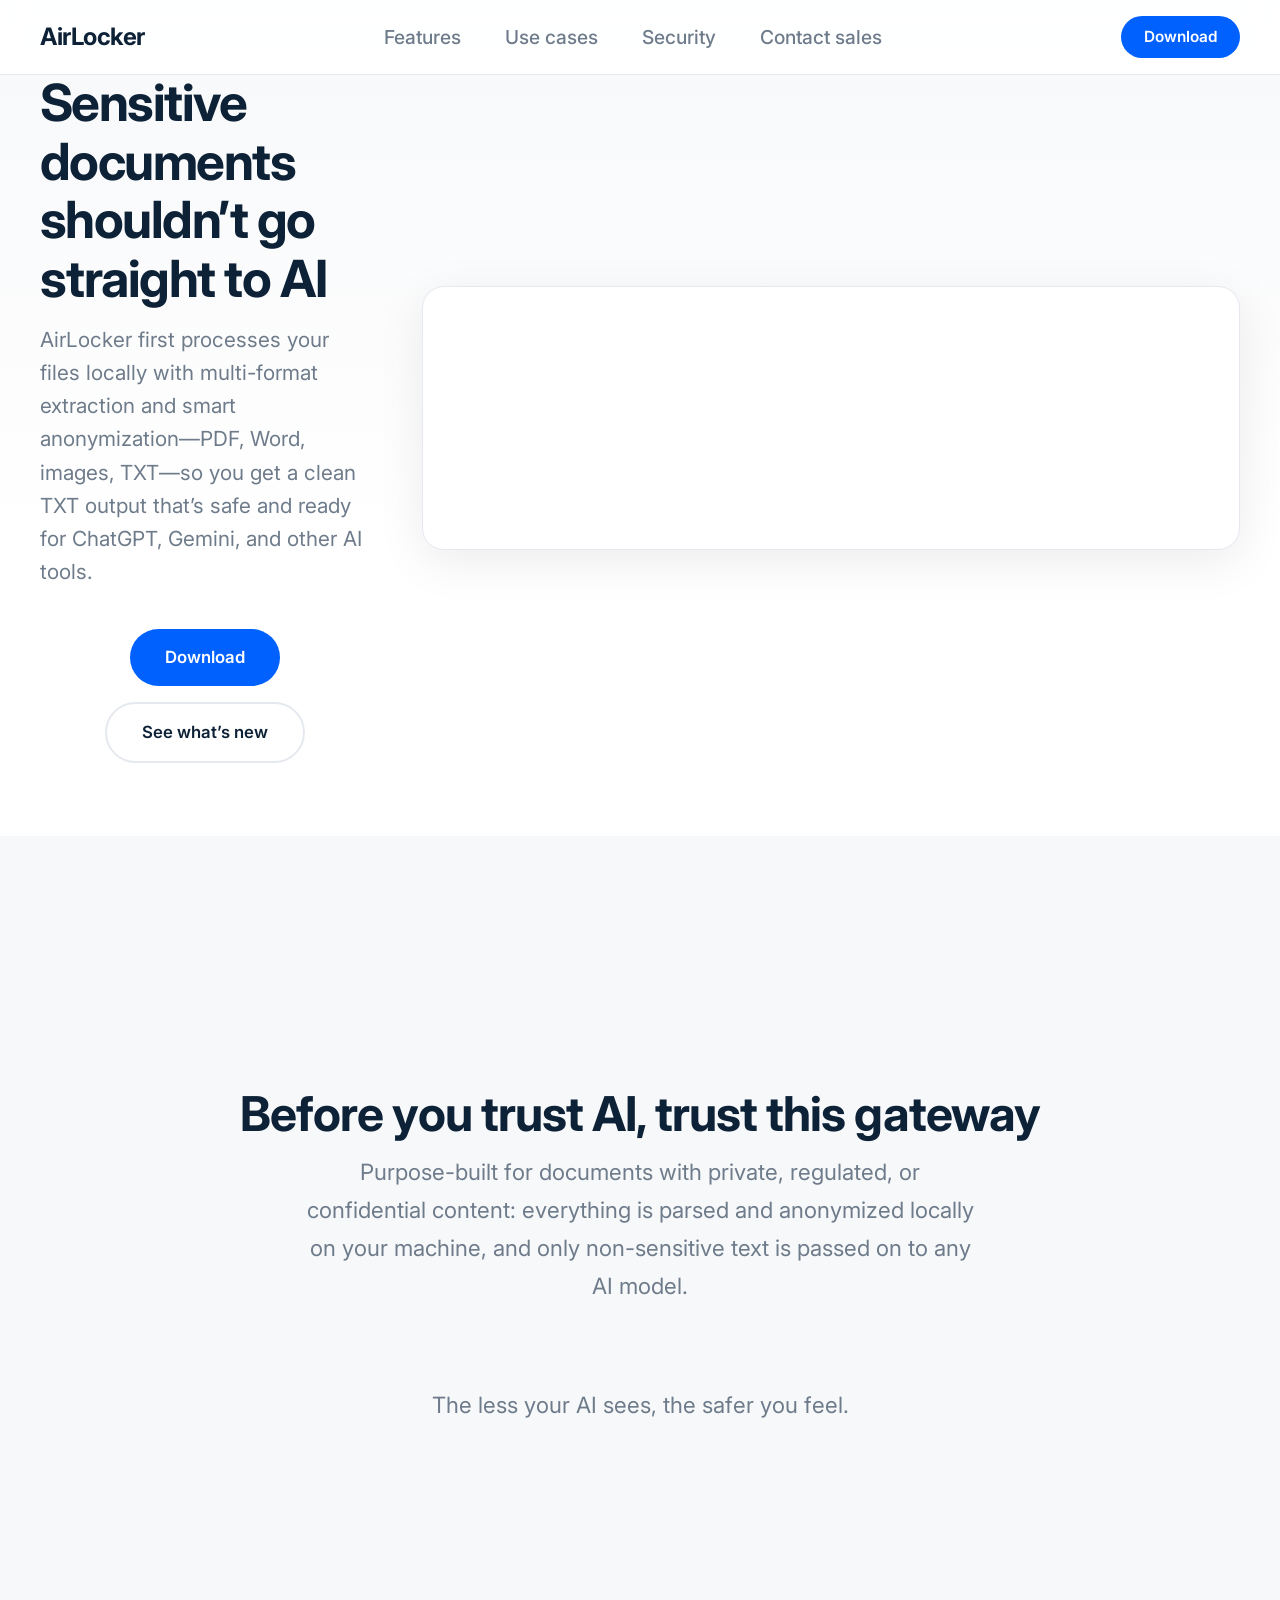
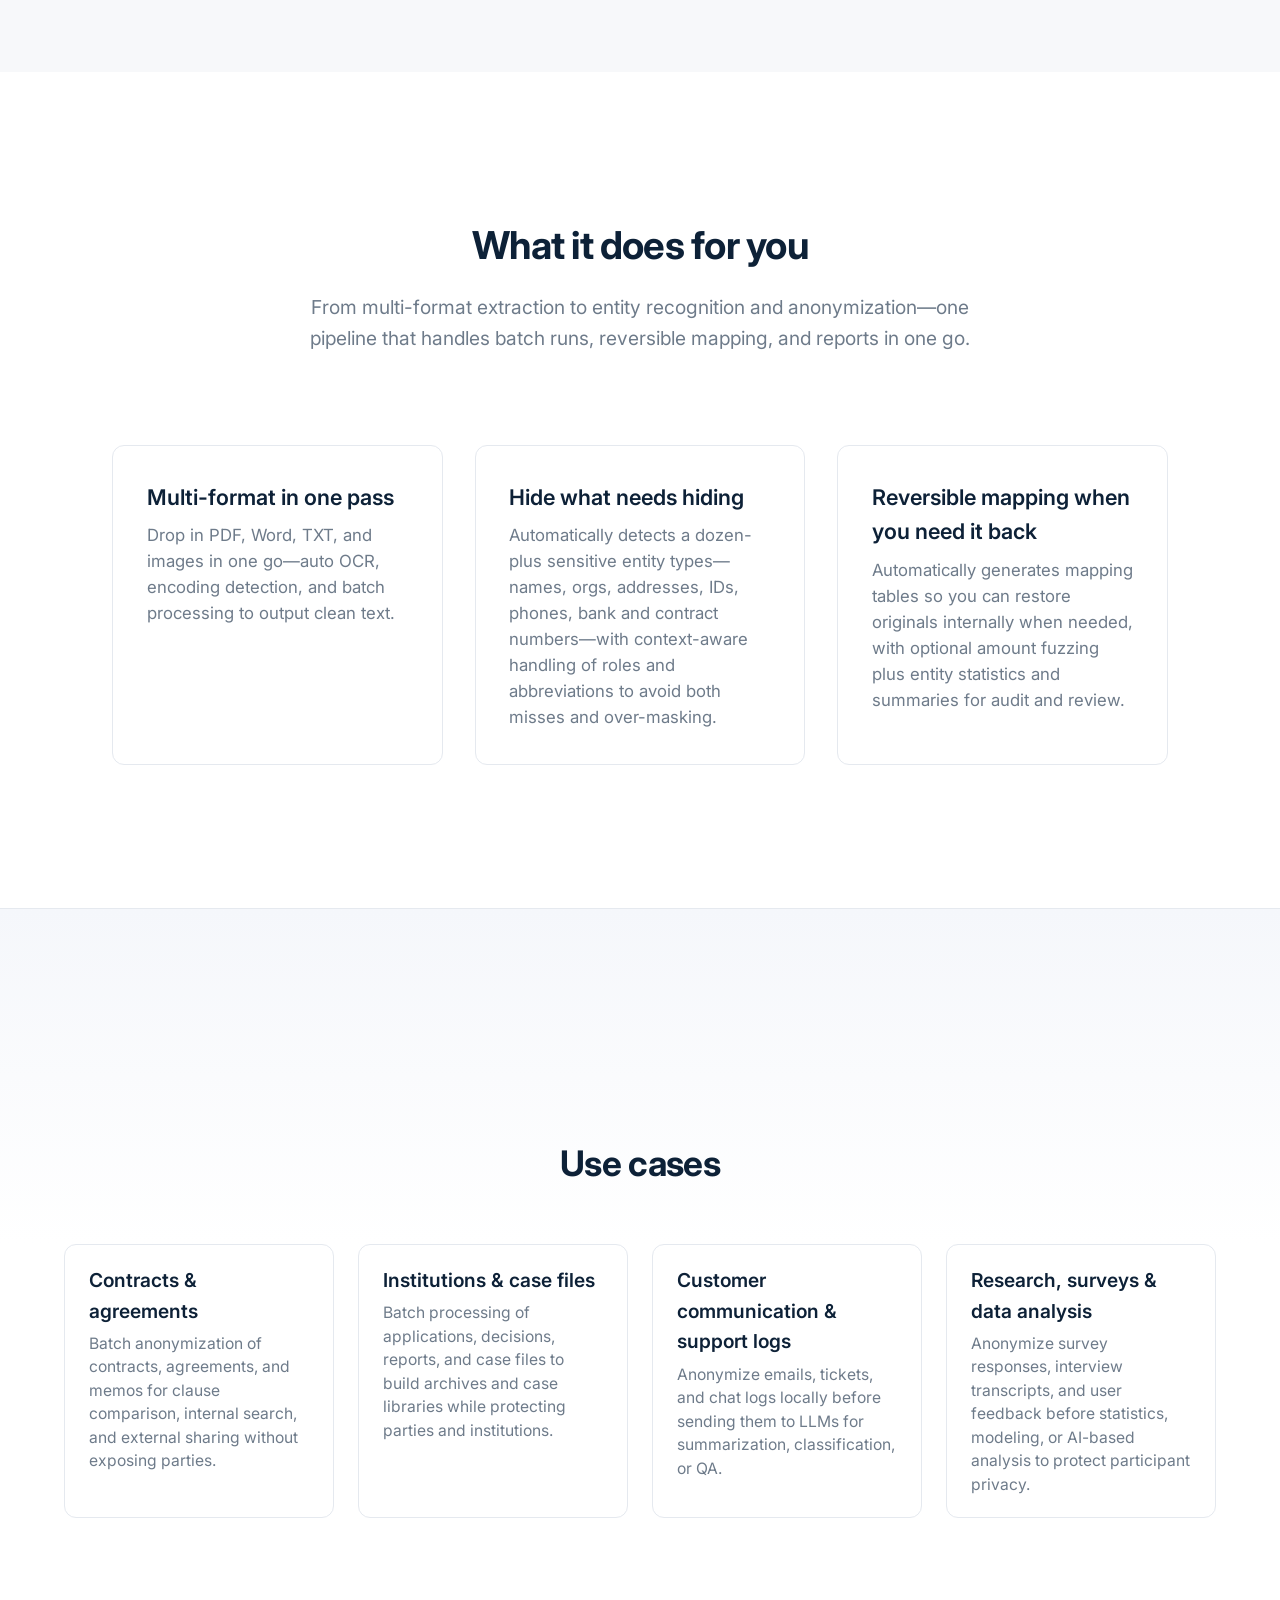
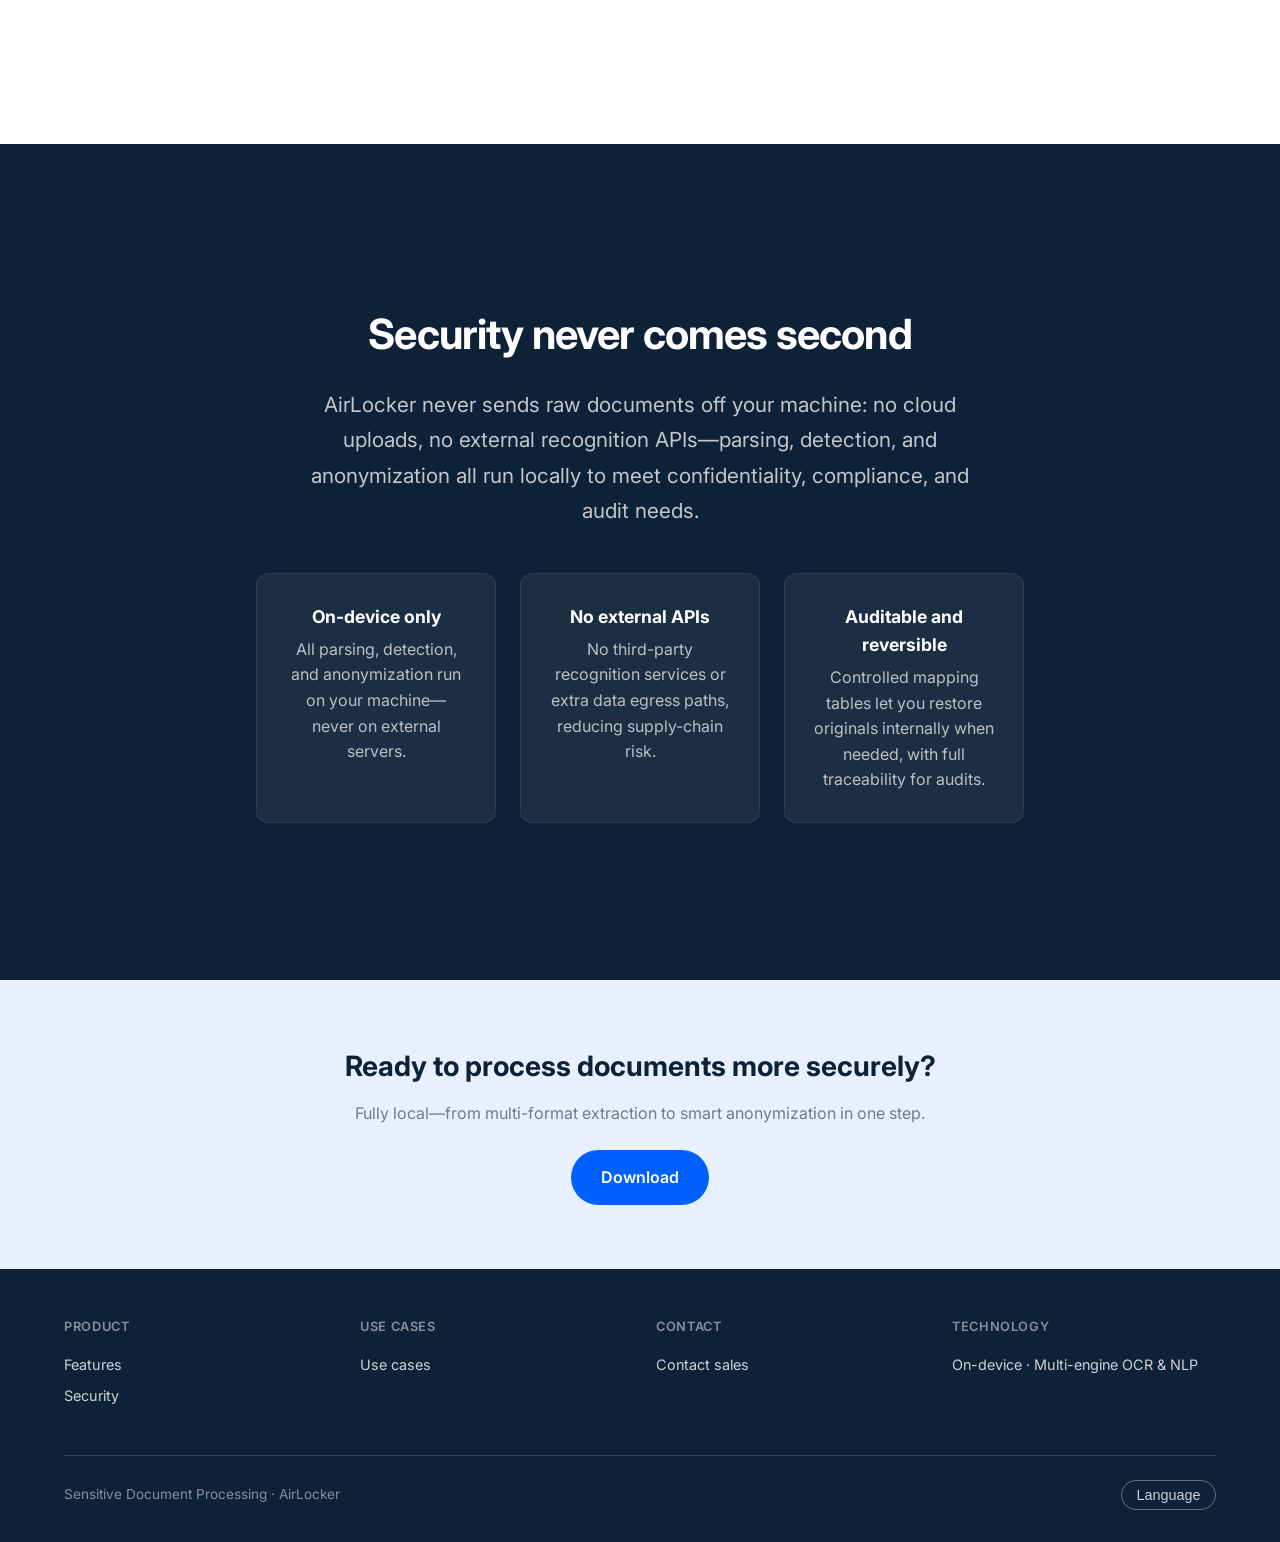
==== index.html @ 5aeaf24e "Initial AirLocker landing site. Made-with: Cursor" ====
<!DOCTYPE html>
<html lang="zh-CN">
<head>
  <meta charset="UTF-8" />
  <meta name="viewport" content="width=device-width, initial-scale=1.0" />
  <title>AirLocker | 在交给 AI 之前，先准备好你的文件</title>
  <meta name="description" content="含敏感信息的文档：多格式提取、智能匿名化、纯本地运行。Prepare your files before you trust them to AI." />
  <link rel="preconnect" href="https://fonts.googleapis.com" />
  <link rel="preconnect" href="https://fonts.gstatic.com" crossorigin />
  <link href="https://fonts.googleapis.com/css2?family=Inter:wght@400;500;600;700&family=Noto+Sans+SC:wght@400;500;600;700&display=swap" rel="stylesheet" />
  <link rel="stylesheet" href="css/style.css" />
  <!-- 部署时可将下方 DOWNLOAD_URL 改为实际下载地址（安装包或下载页） -->
  <script>window.DOWNLOAD_URL = window.DOWNLOAD_URL || '#';</script>
</head>
<body>
  <nav class="nav">
    <a href="#" class="nav-logo">AirLocker</a>
    <div class="nav-links">
      <a href="#features" data-zh>产品功能</a>
      <a href="#features" data-en class="hidden">Features</a>
      <a href="#industries" data-zh>适用场景</a>
      <a href="#industries" data-en class="hidden">Use cases</a>
      <a href="#security" data-zh>安全</a>
      <a href="#security" data-en class="hidden">Security</a>
      <a href="contact.html" data-zh>联系销售</a>
      <a href="contact.html" data-en class="hidden">Contact sales</a>
    </div>
    <div class="nav-cta">
      <a href="#" class="btn-primary download-link" data-zh>下载</a>
      <a href="#" class="btn-primary download-link hidden" data-en>Download</a>
    </div>
  </nav>

  <header class="hero hero-split">
    <div class="hero-inner">
      <div class="hero-left">
        <h1 data-zh>文件里有保密信息，<br />不能直接给 AI。</h1>
        <h1 data-en class="hidden">Sensitive documents shouldn’t go straight to AI</h1>
        <p class="hero-sub" data-zh>AirLocker 在本地解析并智能脱敏多种文档，只把无敏感信息的文本交给大模型，安全边界牢牢锁在你自己的电脑里。</p>
        <p class="hero-sub hidden" data-en>AirLocker first processes your files locally with multi-format extraction and smart anonymization—PDF, Word, images, TXT—so you get a clean TXT output that’s safe and ready for ChatGPT, Gemini, and other AI tools.</p>
        <div class="hero-cta">
          <a href="#" class="btn-hero btn-hero-primary download-link" data-zh>下载</a>
          <a href="#" class="btn-hero btn-hero-primary download-link hidden" data-en>Download</a>
          <a href="#features" class="btn-hero btn-hero-secondary" data-zh>了解功能</a>
          <a href="#features" class="btn-hero btn-hero-secondary hidden" data-en>See what’s new</a>
        </div>
      </div>
      <div class="hero-right" aria-hidden="true">
        <div class="hero-visual">
          <div class="hero-visual-step hero-visual-step-1">
            <span class="hero-visual-icon">📄</span>
            <span class="hero-visual-label" data-zh>文档</span>
            <span class="hero-visual-label hidden" data-en>Docs</span>
            <span class="hero-visual-sub" data-zh>PDF · Word · 图片 · TXT</span>
            <span class="hero-visual-sub hidden" data-en>PDF · Word · Images · TXT</span>
          </div>
          <span class="hero-visual-arrow">→</span>
          <div class="hero-visual-step hero-visual-step-2">
            <span class="hero-visual-icon">🔒</span>
            <span class="hero-visual-label" data-zh>脱敏</span>
            <span class="hero-visual-label hidden" data-en>Anonymize</span>
          </div>
          <span class="hero-visual-arrow">→</span>
          <div class="hero-visual-step hero-visual-step-3">
            <span class="hero-visual-icon">📝</span>
            <span class="hero-visual-label" data-zh>TXT</span>
            <span class="hero-visual-label hidden" data-en>TXT</span>
          </div>
          <span class="hero-visual-arrow">→</span>
          <div class="hero-visual-step hero-visual-step-4">
            <span class="hero-visual-icon">✨</span>
            <span class="hero-visual-label" data-zh>大模型</span>
            <span class="hero-visual-label hidden" data-en>LLMs</span>
          </div>
        </div>
      </div>
    </div>
  </header>

  <section class="trust-section">
    <h2 class="section-title" data-zh>在交给 AI 之前，先交给它</h2>
    <h2 class="section-title hidden" data-en>Before you trust AI, trust this gateway</h2>
    <p class="section-desc" data-zh>
      AirLocker 专门为含个人隐私、合规要求和机密条款的文档设计：在你的电脑本地完成解析与脱敏，只把不含敏感信息的文本交给任意大模型。
    </p>
    <p class="section-desc hidden" data-en>
      Purpose-built for documents with private, regulated, or confidential content: everything is parsed and anonymized locally on your machine, and only non-sensitive text is passed on to any AI model.
    </p>
    <div class="logos">
      <span data-zh>给 AI 能看到的越少，你越安心</span>
      <span data-en class="hidden">The less your AI sees, the safer you feel.</span>
    </div>
  </section>

  <section class="section features" id="features">
    <h2 class="section-title" data-zh>核心能力</h2>
    <h2 class="section-title hidden" data-en>What it does for you</h2>
    <p class="section-desc" data-zh>从多格式文档提取，到实体识别与匿名化，一条流水线跑完；批量、可逆还原和报告一次搞定。</p>
    <p class="section-desc hidden" data-en>From multi-format extraction to entity recognition and anonymization—one pipeline that handles batch runs, reversible mapping, and reports in one go.</p>
    <div class="features-grid">
      <div class="feature-card">
        <h3 data-zh>多格式，一次性处理完</h3>
        <h3 data-en class="hidden">Multi-format in one pass</h3>
        <p data-zh>PDF、Word、TXT、图片一次拖进去，自动 OCR、编码检测和批量处理，统一吐出干净文本。</p>
        <p data-en class="hidden">Drop in PDF, Word, TXT, and images in one go—auto OCR, encoding detection, and batch processing to output clean text.</p>
      </div>
      <div class="feature-card">
        <h3 data-zh>把该遮住的都遮住</h3>
        <h3 data-en class="hidden">Hide what needs hiding</h3>
        <p data-zh>人名、机构、地址、身份证、手机、银行账号、合同号等十多类敏感实体自动识别，支持角色称谓和简称等上下文判断，尽量少误杀、不漏掉。</p>
        <p data-en class="hidden">Automatically detects a dozen-plus sensitive entity types—names, orgs, addresses, IDs, phones, bank and contract numbers—with context-aware handling of roles and abbreviations to avoid both misses and over-masking.</p>
      </div>
      <div class="feature-card">
        <h3 data-zh>可逆映射，必要时能还原</h3>
        <h3 data-en class="hidden">Reversible mapping when you need it back</h3>
        <p data-zh>自动生成映射表，内部需要时可还原原文；可选金额模糊化，并输出实体统计和处理摘要，方便审计与复盘。</p>
        <p data-en class="hidden">Automatically generates mapping tables so you can restore originals internally when needed, with optional amount fuzzing plus entity statistics and summaries for audit and review.</p>
      </div>
    </div>
  </section>

  <section class="section industries-section" id="industries">
    <h2 class="section-title" data-zh>适用场景</h2>
    <h2 class="section-title hidden" data-en>Use cases</h2>
    <p class="section-desc" data-zh>凡是手里有含真实人名、机构、账号、联系方式等敏感信息的文档，又希望交给 AI 或外部系统处理但不暴露原文的场景，AirLocker 都能用得上。</p>
    <p class="section-desc hidden" data-en">Whenever you work with documents containing real people, organizations, account or contact data and want to use them with AI or external systems without exposing the originals, AirLocker is a fit.</p>
    <div class="industries-grid">
      <div class="industry-card">
        <h3 data-zh>合同与协议</h3>
        <h3 data-en class="hidden">Contracts & agreements</h3>
        <p data-zh>合同、协议、备忘录等文档的批量脱敏，支持条款比对、内部检索和对外共享，而不暴露当事人信息。</p>
        <p data-en class="hidden">Batch anonymization of contracts, agreements, and memos for clause comparison, internal search, and external sharing without exposing parties.</p>
      </div>
      <div class="industry-card">
        <h3 data-zh>机构与案卷</h3>
        <h3 data-en class="hidden">Institutions & case files</h3>
        <p data-zh>申请书、裁决书、报告、案卷等批量处理，在建设案例库和归档时保护当事人和机构身份。</p>
        <p data-en class="hidden">Batch processing of applications, decisions, reports, and case files to build archives and case libraries while protecting parties and institutions.</p>
      </div>
      <div class="industry-card">
        <h3 data-zh>客户沟通与客服记录</h3>
        <h3 data-en class="hidden">Customer communication & support logs</h3>
        <p data-zh>邮件往来、工单、聊天记录等沟通内容，在交给大模型总结、分类或质检前先完成本地脱敏。</p>
        <p data-en class="hidden">Anonymize emails, tickets, and chat logs locally before sending them to LLMs for summarization, classification, or QA.</p>
      </div>
      <div class="industry-card">
        <h3 data-zh>研究、调研与数据分析</h3>
        <h3 data-en class="hidden">Research, surveys & data analysis</h3>
        <p data-zh>问卷、访谈记录、用户反馈等文本数据，在统计、建模或交给 AI 分析前先去标识化，保护参与者隐私。</p>
        <p data-en class="hidden">Anonymize survey responses, interview transcripts, and user feedback before statistics, modeling, or AI-based analysis to protect participant privacy.</p>
      </div>
    </div>
  </section>

  <section class="security-section" id="security">
    <h2 class="section-title" data-zh>安全从不妥协</h2>
    <h2 class="section-title hidden" data-en>Security never comes second</h2>
    <p class="section-desc" data-zh>AirLocker 不把任何原始文档发出你的电脑：不上传云端、不调用外部识别 API，一切解析、识别、脱敏都在本地完成，满足保密、合规和审计的要求。</p>
    <p class="section-desc hidden" data-en>AirLocker never sends raw documents off your machine: no cloud uploads, no external recognition APIs—parsing, detection, and anonymization all run locally to meet confidentiality, compliance, and audit needs.</p>
    <div class="security-grid">
      <div class="security-item">
        <strong data-zh>纯本地处理</strong>
        <strong data-en class="hidden">On-device only</strong>
        <span data-zh>所有文档解析、识别和脱敏都在你的设备上完成，不经过任何外部服务器。</span>
        <span data-en class="hidden">All parsing, detection, and anonymization run on your machine—never on external servers.</span>
      </div>
      <div class="security-item">
        <strong data-zh>无外部依赖</strong>
        <strong data-en class="hidden">No external APIs</strong>
        <span data-zh>不依赖第三方识别服务，无额外数据流出路径，减少供应链风险。</span>
        <span data-en class="hidden">No third-party recognition services or extra data egress paths, reducing supply-chain risk.</span>
      </div>
      <div class="security-item">
        <strong data-zh>可审计可还原</strong>
        <strong data-en class="hidden">Auditable and reversible</strong>
        <span data-zh>生成受控的映射表，只在内部需要时还原原文，支持事后审计和责任追踪。</span>
        <span data-en class="hidden">Controlled mapping tables let you restore originals internally when needed, with full traceability for audits.</span>
      </div>
    </div>
  </section>

  <section class="cta-section">
    <h2 data-zh>准备好更安全地处理文档了吗？</h2>
    <h2 data-en class="hidden">Ready to process documents more securely?</h2>
    <p data-zh>纯本地运行，从多格式提取到智能匿名化，一步到位。</p>
    <p data-en class="hidden">Fully local—from multi-format extraction to smart anonymization in one step.</p>
    <a href="#" class="btn-primary download-link" data-zh>下载</a>
    <a href="#" class="btn-primary download-link hidden" data-en>Download</a>
  </section>

  <footer class="footer">
    <div class="footer-inner">
      <div class="footer-grid">
        <div class="footer-col">
          <h4 data-zh>产品</h4>
          <h4 data-en class="hidden">Product</h4>
          <a href="#features" data-zh>功能</a>
          <a href="#features" data-en class="hidden">Features</a>
          <a href="#security" data-zh>安全</a>
          <a href="#security" data-en class="hidden">Security</a>
        </div>
        <div class="footer-col">
          <h4 data-zh>场景</h4>
          <h4 data-en class="hidden">Use cases</h4>
          <a href="#industries" data-zh>适用场景</a>
          <a href="#industries" data-en class="hidden">Use cases</a>
        </div>
        <div class="footer-col">
          <h4 data-zh>联系</h4>
          <h4 data-en class="hidden">Contact</h4>
          <a href="contact.html" data-zh>联系销售</a>
          <a href="contact.html" data-en class="hidden">Contact sales</a>
        </div>
        <div class="footer-col">
          <h4 data-zh>技术</h4>
          <h4 data-en class="hidden">Technology</h4>
          <span data-zh>本地运行 · 多引擎识别</span>
          <span data-en class="hidden">On-device · Multi-engine OCR & NLP</span>
        </div>
      </div>
      <div class="footer-bottom">
        <p data-zh>敏感信息文档处理 · AirLocker</p>
        <p data-en class="hidden">Sensitive Document Processing · AirLocker</p>
        <div class="footer-lang">
          <div class="lang-dropdown">
            <button type="button" id="footer-lang-toggle" class="lang-dropdown-toggle">
              Language
            </button>
            <div class="lang-dropdown-menu" id="footer-lang-menu">
              <button type="button" id="btn-lang-zh-footer" class="active">中文</button>
              <button type="button" id="btn-lang-en-footer">English</button>
            </div>
          </div>
        </div>
      </div>
    </div>
  </footer>

  <script src="js/main.js"></script>
</body>
</html>
---- css/style.css ----
/* AirLocker – Dropbox-style landing */
:root {
  --bg: #ffffff;
  --bg-subtle: #f7f8fa;
  --bg-dark: #0d2137;
  --text: #0d2137;
  --text-muted: #6e7b8a;
  --accent: #0061ff;
  --accent-hover: #0052d9;
  --accent-light: #e8f0fe;
  --border: #e5e9ef;
  --font-sans: 'Inter', -apple-system, BlinkMacSystemFont, 'Segoe UI', sans-serif;
  --font-sc: 'Noto Sans SC', 'PingFang SC', sans-serif;
  --radius: 12px;
  --shadow: 0 4px 24px rgba(0, 0, 0, 0.06);
  --shadow-lg: 0 12px 48px rgba(0, 0, 0, 0.08);
}

* {
  box-sizing: border-box;
  margin: 0;
  padding: 0;
}

html {
  scroll-behavior: smooth;
}

body {
  font-family: var(--font-sans);
  background: var(--bg);
  color: var(--text);
  line-height: 1.6;
  min-height: 100vh;
}

/* Nav */
.nav {
  position: fixed;
  top: 0;
  left: 0;
  right: 0;
  z-index: 100;
  display: flex;
  align-items: center;
  justify-content: space-between;
  padding: 1rem 2.5rem;
  background: rgba(255, 255, 255, 0.9);
  backdrop-filter: saturate(180%) blur(12px);
  border-bottom: 1px solid var(--border);
}

.nav-logo {
  font-size: 1.5rem;
  font-weight: 700;
  color: var(--text);
  text-decoration: none;
  letter-spacing: -0.02em;
}

.nav-links {
  display: flex;
  align-items: center;
  gap: 2.75rem;
}

.nav-links a {
  color: var(--text-muted);
  text-decoration: none;
  font-size: 1.2rem;
  font-weight: 500;
  transition: color 0.2s;
}

.nav-links a:hover {
  color: var(--text);
}

.nav-cta {
  display: flex;
  align-items: center;
  gap: 0.75rem;
}

.nav-cta .btn-outline {
  padding: 0.5rem 1rem;
  border: 1px solid var(--border);
  border-radius: 8px;
  background: transparent;
  color: var(--text);
  font-size: 0.9rem;
  font-weight: 500;
  text-decoration: none;
  cursor: pointer;
  transition: border-color 0.2s, background 0.2s;
}

.nav-cta .btn-outline:hover {
  border-color: var(--text-muted);
  background: var(--bg-subtle);
}

/* Global primary button */
.btn-primary {
  display: inline-flex;
  align-items: center;
  gap: 0.5rem;
  padding: 0.9rem 1.9rem;
  background: var(--accent);
  color: #fff;
  font-size: 1rem;
  font-weight: 600;
  text-decoration: none;
  border-radius: 999px;
  border: none;
  transition: background 0.2s, transform 0.1s, box-shadow 0.2s;
}

.btn-primary:hover {
  background: var(--accent-hover);
  color: #fff;
  transform: translateY(-1px);
  box-shadow: 0 6px 18px rgba(0, 97, 255, 0.28);
}

.nav-cta .btn-primary {
  padding: 0.55rem 1.4rem;
  font-size: 0.96rem;
  box-shadow: none;
  transform: none;
}

.lang-toggle {
  display: flex;
  gap: 0.75rem;
  align-items: center;
  padding: 0;
  background: transparent;
  border-radius: 0;
  box-shadow: none;
}

.lang-toggle button {
  padding: 0.1rem 0;
  border: none;
  border-radius: 0;
  background: transparent;
  color: var(--text-muted);
  font-size: 1rem;
  cursor: pointer;
  position: relative;
  font-weight: 500;
  letter-spacing: 0.01em;
  transition: color 0.2s;
}

.lang-toggle button:hover {
  color: var(--text);
}

.lang-toggle button.active {
  color: var(--accent);
  font-weight: 600;
}

.lang-toggle button.active::after {
  content: '';
  position: absolute;
  left: 0;
  right: 0;
  bottom: -0.25rem;
  height: 2px;
  border-radius: 999px;
  background: var(--accent);
}

/* Hero */
.hero {
  padding: 4.5rem 2.5rem 4.5rem;
  text-align: center;
  background: linear-gradient(180deg, var(--bg-subtle) 0%, var(--bg) 65%);
}

/* Hero 左右结构 */
.hero-split {
  text-align: left;
  padding: 4.5rem 2.5rem 4.5rem;
  min-height: calc(100vh - 64px);
  display: flex;
  align-items: center;
}

.hero-split .hero-inner {
  display: grid;
  grid-template-columns: 1.9fr 1fr;
  gap: 3.25rem;
  align-items: center;
  max-width: 86rem;
  margin: 0 auto;
}

.hero-split .hero-left {
  min-width: 0;
}

.hero-split .hero-left h1 {
  margin: 0 0 0.9rem;
  max-width: none;
}

.hero-split .hero-sub {
  margin: 0 0 1.6rem;
  max-width: none;
}

.hero-split .hero-cta {
  justify-content: flex-start;
}

.hero-right {
  display: flex;
  align-items: center;
  justify-content: center;
}

.hero-visual {
  display: flex;
  align-items: center;
  gap: 1.1rem;
  padding: 2.4rem 2.6rem;
  background: #fff;
  border: 1px solid var(--border);
  border-radius: 22px;
  box-shadow: var(--shadow-lg);
  flex-wrap: nowrap;
  justify-content: center;
}

.hero-visual-step {
  display: flex;
  flex-direction: column;
  align-items: center;
  gap: 0.4rem;
  padding: 1.4rem 1.6rem;
  background: var(--bg-subtle);
  border-radius: 14px;
  min-width: 135px;
  opacity: 0;
  transform: translateY(10px);
  animation: heroStepCycle 3.2s ease-in-out forwards infinite;
}

.hero-visual-step-1 { animation-delay: 0.1s; }
.hero-visual-step-2 { animation-delay: 0.35s; }
.hero-visual-step-3 { animation-delay: 0.6s; }
.hero-visual-step-4 { animation-delay: 0.85s; }

@keyframes heroStepCycle {
  0% { opacity: 0; transform: translateY(10px); }
  20% { opacity: 1; transform: translateY(0); }
  50% { opacity: 1; transform: translateY(0); }
  70% { opacity: 0; transform: translateY(0); }
  100% { opacity: 0; transform: translateY(10px); }
}

.hero-visual-arrow {
  font-size: 1.9rem;
  color: var(--accent);
  font-weight: 600;
  opacity: 0;
  animation: heroArrowCycle 3.2s ease-in-out forwards infinite;
}

.hero-visual-arrow:nth-of-type(1) { animation-delay: 0.25s; }
.hero-visual-arrow:nth-of-type(2) { animation-delay: 0.5s; }
.hero-visual-arrow:nth-of-type(3) { animation-delay: 0.75s; }

@keyframes heroArrowCycle {
  0% { opacity: 0; }
  20% { opacity: 1; }
  50% { opacity: 1; }
  70% { opacity: 0; }
  100% { opacity: 0; }
}

.hero-visual-icon {
  font-size: 3rem;
  transition: transform 0.25s ease;
}

.hero-visual-step:hover .hero-visual-icon {
  transform: scale(1.1);
}

.hero-visual-step span:not(.hero-visual-icon) {
  text-align: center;
}

.hero-visual-label {
  font-size: 1rem;
  font-weight: 600;
  color: var(--text-muted);
  line-height: 1.25;
}

.hero-visual-sub {
  font-size: 0.8rem;
  color: var(--text-muted);
  opacity: 0.8;
  line-height: 1.2;
}

.hero-visual-step-4 .hero-visual-label {
  font-size: 0.9rem;
  max-width: 130px;
}

.hero h1 {
  font-size: clamp(2.3rem, 4.4vw, 3.2rem);
  font-weight: 700;
  line-height: 1.15;
  letter-spacing: -0.03em;
  color: var(--text);
  margin: 0 auto 1.25rem;
}

.hero .hero-sub {
  font-size: 1.3rem;
  color: var(--text-muted);
  max-width: 32rem;
  margin: 0 auto 2.5rem;
  line-height: 1.6;
}

.hero .hero-cta {
  display: flex;
  flex-wrap: wrap;
  gap: 1rem;
  justify-content: center;
}

.hero .btn-hero {
  display: inline-flex;
  align-items: center;
  gap: 0.5rem;
  padding: 0.95rem 2.2rem;
  border-radius: 999px;
  font-size: 1.05rem;
  font-weight: 600;
  text-decoration: none;
  transition: transform 0.15s, box-shadow 0.2s;
}

.hero .btn-hero-primary {
  background: var(--accent);
  color: #fff;
  border: none;
}

.hero .btn-hero-primary:hover {
  color: #fff;
  transform: translateY(-2px);
  box-shadow: 0 8px 24px rgba(0, 97, 255, 0.35);
}

.hero .btn-hero-secondary {
  background: #fff;
  color: var(--text);
  border: 2px solid var(--border);
}

.hero .btn-hero-secondary:hover {
  border-color: var(--accent);
  color: var(--accent);
  transform: translateY(-2px);
}

/* Section common */
.section {
  max-width: 72rem;
  margin: 0 auto;
  padding: 4rem 2rem;
}

.section-title {
  font-size: 2.2rem;
  font-weight: 700;
  letter-spacing: -0.02em;
  color: var(--text);
  margin-bottom: 0.75rem;
}

.section-desc {
  font-size: 1.2rem;
  color: var(--text-muted);
  max-width: 36rem;
  margin-bottom: 2.7rem;
}

/* Features grid */
.features {
  background: var(--bg);
  padding: 6rem 3rem;
  min-height: calc(100vh - 64px);
  display: flex;
  flex-direction: column;
  justify-content: center;
}

.features .section-title {
  text-align: center;
  font-size: 2.4rem;
  margin-bottom: 1rem;
}

.features .section-desc {
  text-align: center;
  margin-left: auto;
  margin-right: auto;
  max-width: 42rem;
}

.features-grid {
  display: grid;
  grid-template-columns: repeat(auto-fit, minmax(280px, 1fr));
  gap: 2rem;
  margin-top: 3rem;
}

.feature-card {
  background: #fff;
  border: 1px solid var(--border);
  border-radius: var(--radius);
  padding: 2.1rem;
  transition: box-shadow 0.2s, border-color 0.2s;
}

.feature-card:hover {
  box-shadow: var(--shadow-lg);
  border-color: var(--accent-light);
}

.feature-card .icon {
  width: 42px;
  height: 42px;
  border-radius: 10px;
  background: var(--accent-light);
  color: var(--accent);
  display: flex;
  align-items: center;
  justify-content: center;
  font-size: 1.5rem;
  margin-bottom: 1rem;
}

.feature-card h3 {
  font-size: 1.35rem;
  font-weight: 600;
  margin-bottom: 0.5rem;
  color: var(--text);
}

.feature-card p {
  font-size: 1.05rem;
  color: var(--text-muted);
  line-height: 1.55;
}

/* Social proof / logos */
.trust-section {
  background: var(--bg-subtle);
  padding: 6rem 3rem;
  min-height: calc(100vh - 64px);
  display: flex;
  flex-direction: column;
  justify-content: center;
  align-items: center;
}

.trust-section .section-title {
  text-align: center;
  font-size: 3rem;
  line-height: 1.15;
}

.trust-section .section-desc {
  text-align: center;
  margin-left: auto;
  margin-right: auto;
  font-size: 1.4rem;
  line-height: 1.7;
  max-width: 42rem;
}

.logos {
  margin-top: 2.4rem;
}

.logos span {
  display: block;
  text-align: center;
  font-size: 1.4rem;
  font-weight: 400;
  color: var(--text-muted);
}

/* Security */
.security-section {
  background: var(--bg-dark);
  color: #fff;
  padding: 6rem 3rem;
  text-align: center;
  min-height: calc(100vh - 64px);
  display: flex;
  flex-direction: column;
  justify-content: center;
}

.security-section .section-title {
  color: #fff;
  margin-bottom: 1.2rem;
  font-size: 2.6rem;
}

.security-section .section-desc {
  color: rgba(255, 255, 255, 0.75);
  margin-left: auto;
  margin-right: auto;
  margin-bottom: 2.8rem;
  max-width: 42rem;
  font-size: 1.3rem;
  line-height: 1.7;
}

.security-grid {
  display: grid;
  grid-template-columns: repeat(auto-fit, minmax(200px, 1fr));
  gap: 1.5rem;
  max-width: 48rem;
  margin: 0 auto;
}

.security-item {
  background: rgba(255, 255, 255, 0.06);
  border-radius: var(--radius);
  padding: 1.8rem;
  border: 1px solid rgba(255, 255, 255, 0.08);
}

.security-item strong {
  display: block;
  margin-bottom: 0.35rem;
  font-size: 1.1rem;
}

.security-item span {
  font-size: 1rem;
  color: rgba(255, 255, 255, 0.7);
}

/* Industries / Use cases */
.industries-section {
  padding: 8rem 3rem;
  min-height: calc(100vh - 64px);
  display: flex;
  flex-direction: column;
  justify-content: center;
  background: linear-gradient(180deg, #f5f7fb 0%, #ffffff 40%, #ffffff 100%);
  border-top: 1px solid var(--border);
  max-width: 100%;
  margin: 0;
}

.industries-section .section-desc {
  margin-left: auto;
  margin-right: auto;
  max-width: 42rem;
}

.industries-section .section-title,
.industries-section .section-desc {
  text-align: center;
}

.industries-grid {
  display: grid;
  grid-template-columns: repeat(auto-fill, minmax(240px, 1fr));
  gap: 1.5rem;
  margin-top: 2.5rem;
  max-width: 72rem;
  margin-left: auto;
  margin-right: auto;
}

.industry-card {
  padding: 1.25rem 1.5rem;
  border: 1px solid var(--border);
  border-radius: var(--radius);
  background: #fff;
  transition: border-color 0.2s, box-shadow 0.2s;
}

.industry-card:hover {
  border-color: var(--accent);
  box-shadow: var(--shadow);
}

.industry-card h3 {
  font-size: 1.2rem;
  font-weight: 600;
  margin-bottom: 0.35rem;
  color: var(--text);
}

.industry-card p {
  font-size: 0.98rem;
  color: var(--text-muted);
  line-height: 1.5;
}

/* CTA */
.cta-section {
  background: var(--accent-light);
  padding: 4rem 2rem;
  text-align: center;
  border-radius: 0;
}

.cta-section h2 {
  font-size: 1.75rem;
  font-weight: 700;
  margin-bottom: 0.75rem;
  color: var(--text);
}

.cta-section p {
  color: var(--text-muted);
  margin-bottom: 1.5rem;
}

/* Footer */
.footer {
  background: var(--text);
  color: rgba(255, 255, 255, 0.8);
  padding: 3rem 2rem 2rem;
}

.footer-inner {
  max-width: 72rem;
  margin: 0 auto;
}

.footer-grid {
  display: grid;
  grid-template-columns: repeat(auto-fit, minmax(140px, 1fr));
  gap: 2rem;
  margin-bottom: 2.5rem;
}

.footer-col h4 {
  font-size: 0.8rem;
  font-weight: 600;
  text-transform: uppercase;
  letter-spacing: 0.05em;
  color: rgba(255, 255, 255, 0.5);
  margin-bottom: 1rem;
}

.footer-col a,
.footer-col span {
  display: block;
  font-size: 0.9rem;
  color: rgba(255, 255, 255, 0.8);
  text-decoration: none;
  margin-bottom: 0.5rem;
}

.footer-col a:hover {
  color: #fff;
}

.footer-bottom {
  padding-top: 1.5rem;
  border-top: 1px solid rgba(255, 255, 255, 0.15);
  font-size: 0.85rem;
  color: rgba(255, 255, 255, 0.5);
  display: flex;
  align-items: center;
  justify-content: space-between;
}

.footer-lang {
  display: flex;
  align-items: center;
  gap: 0.75rem;
}

.lang-dropdown {
  position: relative;
}

.lang-dropdown-toggle {
  padding: 0.35rem 0.9rem;
  border-radius: 999px;
  border: 1px solid rgba(255, 255, 255, 0.35);
  background: transparent;
  color: rgba(255, 255, 255, 0.8);
  font-size: 0.9rem;
  cursor: pointer;
}

.lang-dropdown-toggle:hover {
  border-color: #fff;
  color: #fff;
}

.lang-dropdown-menu {
  position: absolute;
  right: 0;
  bottom: 120%;
  min-width: 140px;
  padding: 0.35rem 0.5rem;
  border-radius: 10px;
  background: #0b1726;
  border: 1px solid rgba(255, 255, 255, 0.12);
  box-shadow: 0 8px 24px rgba(0, 0, 0, 0.45);
  display: none;
}

.lang-dropdown-menu.open {
  display: flex;
  flex-direction: column;
  gap: 0.25rem;
}

.lang-dropdown-menu button {
  border: none;
  background: transparent;
  color: rgba(255, 255, 255, 0.8);
  font-size: 0.85rem;
  text-align: left;
  padding: 0.25rem 0.2rem;
  cursor: pointer;
}

.lang-dropdown-menu button.active {
  color: #4ea1ff;
  font-weight: 600;
}

.hidden {
  display: none !important;
}

/* Contact sales page */
.contact-hero {
  padding-bottom: 3rem;
}

.contact-section {
  max-width: 36rem;
  margin: 0 auto;
  padding-top: 0;
}

.contact-form-wrap {
  background: #fff;
  border: 1px solid var(--border);
  border-radius: var(--radius);
  padding: 2rem;
  box-shadow: var(--shadow);
}

.contact-form .form-row {
  display: grid;
  grid-template-columns: 1fr 1fr;
  gap: 1.25rem;
}

.contact-form .form-group {
  margin-bottom: 1.25rem;
}

.contact-form .form-row .form-group {
  margin-bottom: 1.25rem;
}

.contact-form .form-row:last-child .form-group,
.contact-form .form-group:last-of-type {
  margin-bottom: 0;
}

.form-label {
  display: block;
  font-size: 0.9rem;
  font-weight: 600;
  color: var(--text);
  margin-bottom: 0.4rem;
}

.form-optional {
  font-weight: 400;
  color: var(--text-muted);
}

.form-input {
  width: 100%;
  padding: 0.65rem 0.9rem;
  font-size: 1rem;
  font-family: inherit;
  color: var(--text);
  background: var(--bg);
  border: 1px solid var(--border);
  border-radius: 8px;
  transition: border-color 0.2s;
}

.form-input:focus {
  outline: none;
  border-color: var(--accent);
  box-shadow: 0 0 0 3px var(--accent-light);
}

.form-input::placeholder {
  color: var(--text-muted);
  opacity: 0.8;
}

.form-textarea {
  resize: vertical;
  min-height: 120px;
}

.form-actions {
  margin-top: 1.5rem;
  padding-top: 1.5rem;
  border-top: 1px solid var(--border);
}

.btn-submit {
  padding: 0.7rem 1.5rem;
  font-size: 1rem;
  font-weight: 600;
  color: #fff;
  background: var(--accent);
  border: none;
  border-radius: 8px;
  cursor: pointer;
  transition: background 0.2s;
}

.btn-submit:hover {
  background: var(--accent-hover);
}

.btn-submit:disabled {
  opacity: 0.7;
  cursor: not-allowed;
}

.contact-note {
  margin-top: 1.25rem;
  font-size: 0.9rem;
  color: var(--text-muted);
  text-align: center;
}

@media (max-width: 600px) {
  .contact-form .form-row {
    grid-template-columns: 1fr;
  }
}

/* Responsive */
@media (max-width: 768px) {
  .nav {
    padding: 0.75rem 1rem;
  }
  .nav-links {
    display: none;
  }
  .hero {
    padding: 6rem 1rem 4rem;
  }
  .hero-split .hero-inner {
    grid-template-columns: 1fr;
    gap: 2rem;
    text-align: center;
  }
  .hero-split .hero-left {
    order: 1;
  }
  .hero-split .hero-right {
    order: 0;
  }
  .hero-split .hero-cta {
    justify-content: center;
  }
  .hero-visual {
    padding: 1.5rem;
  }
  .section {
    padding: 3rem 1rem;
  }
  .trust-section,
  .security-section {
    padding: 3rem 1rem;
  }
}
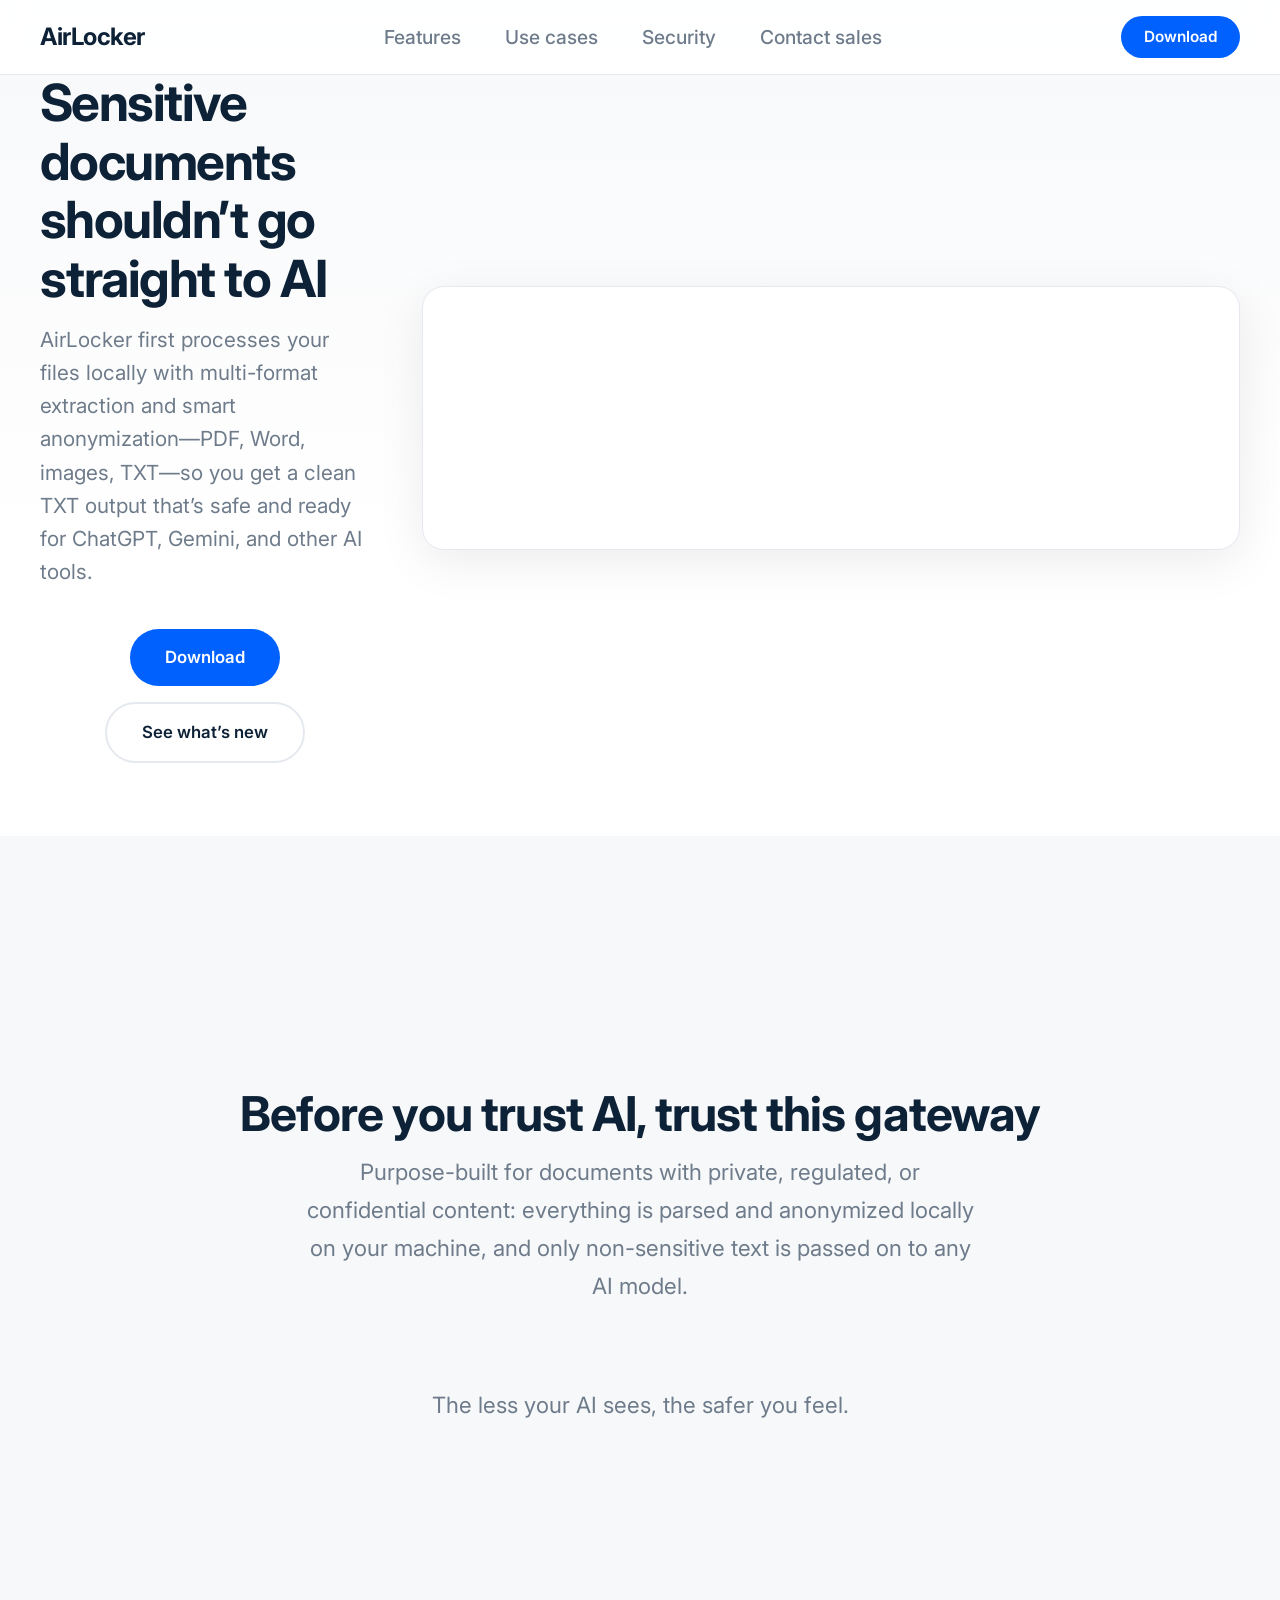
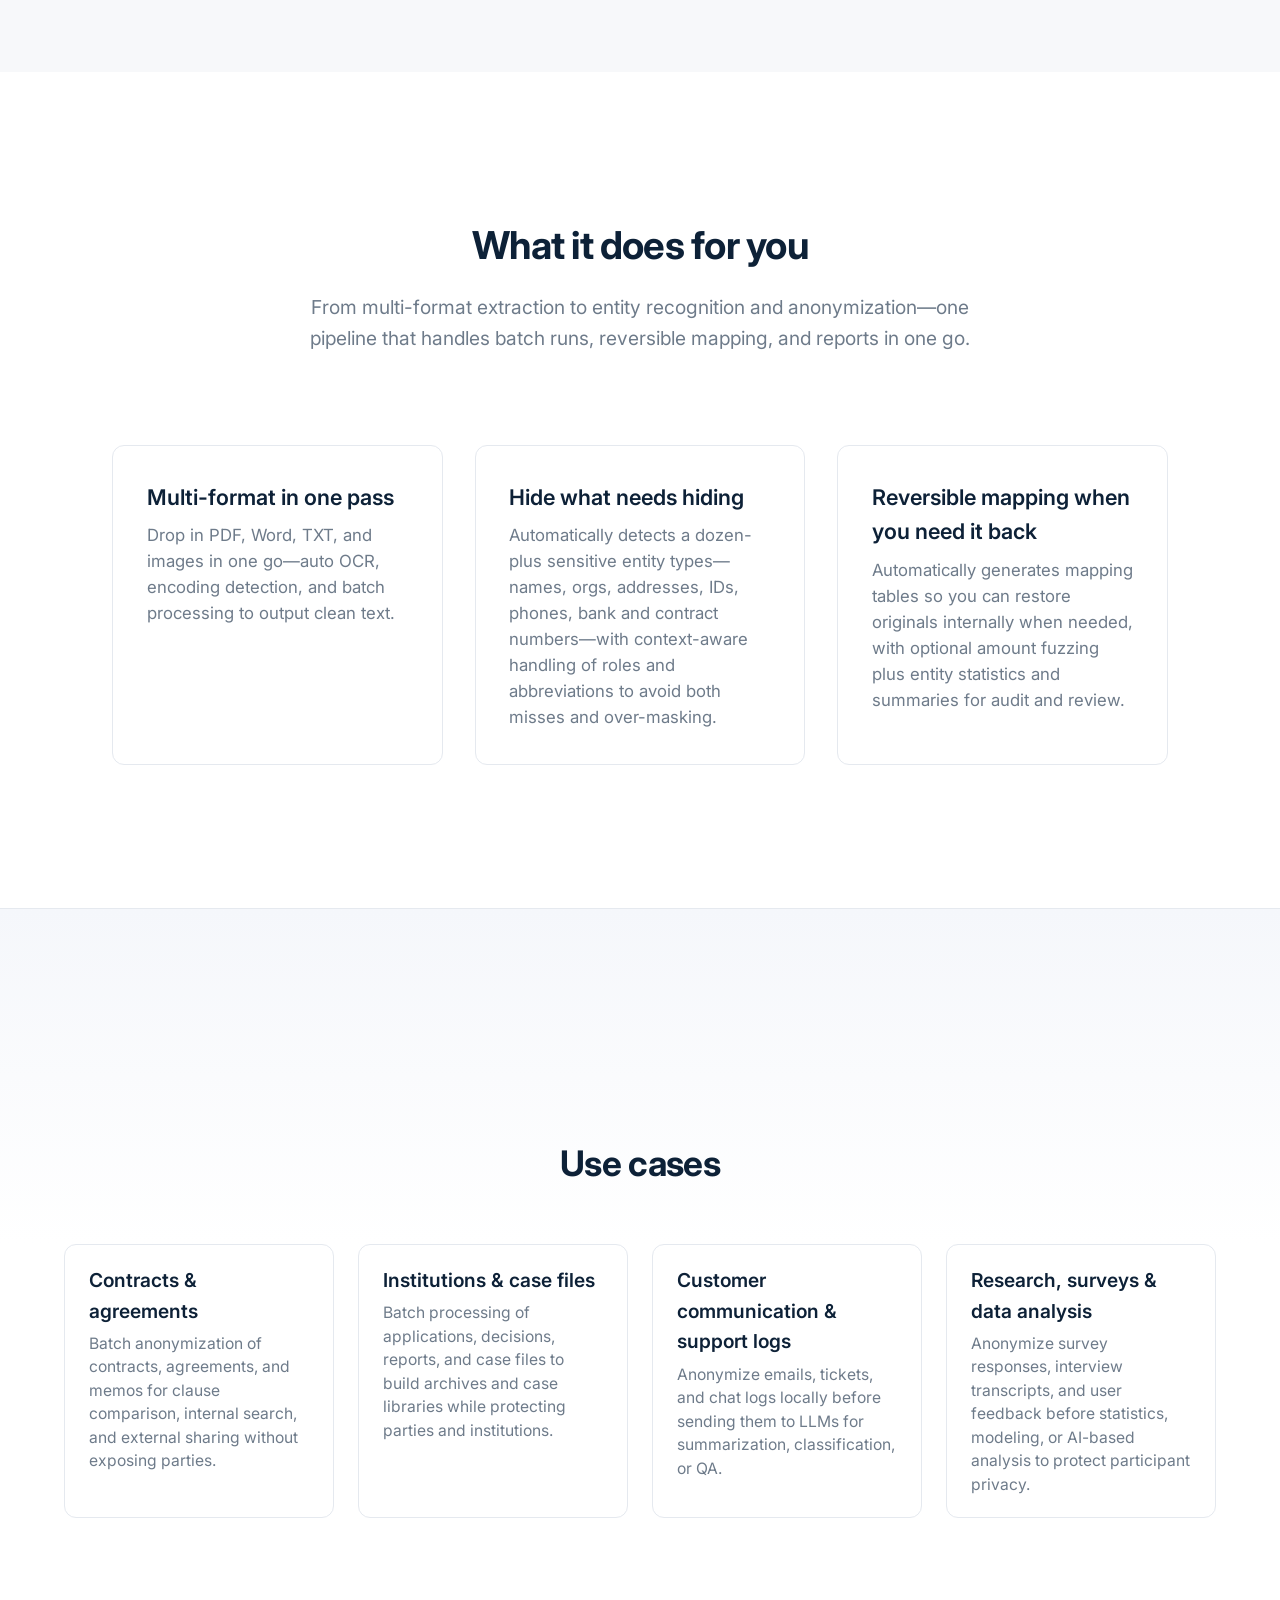
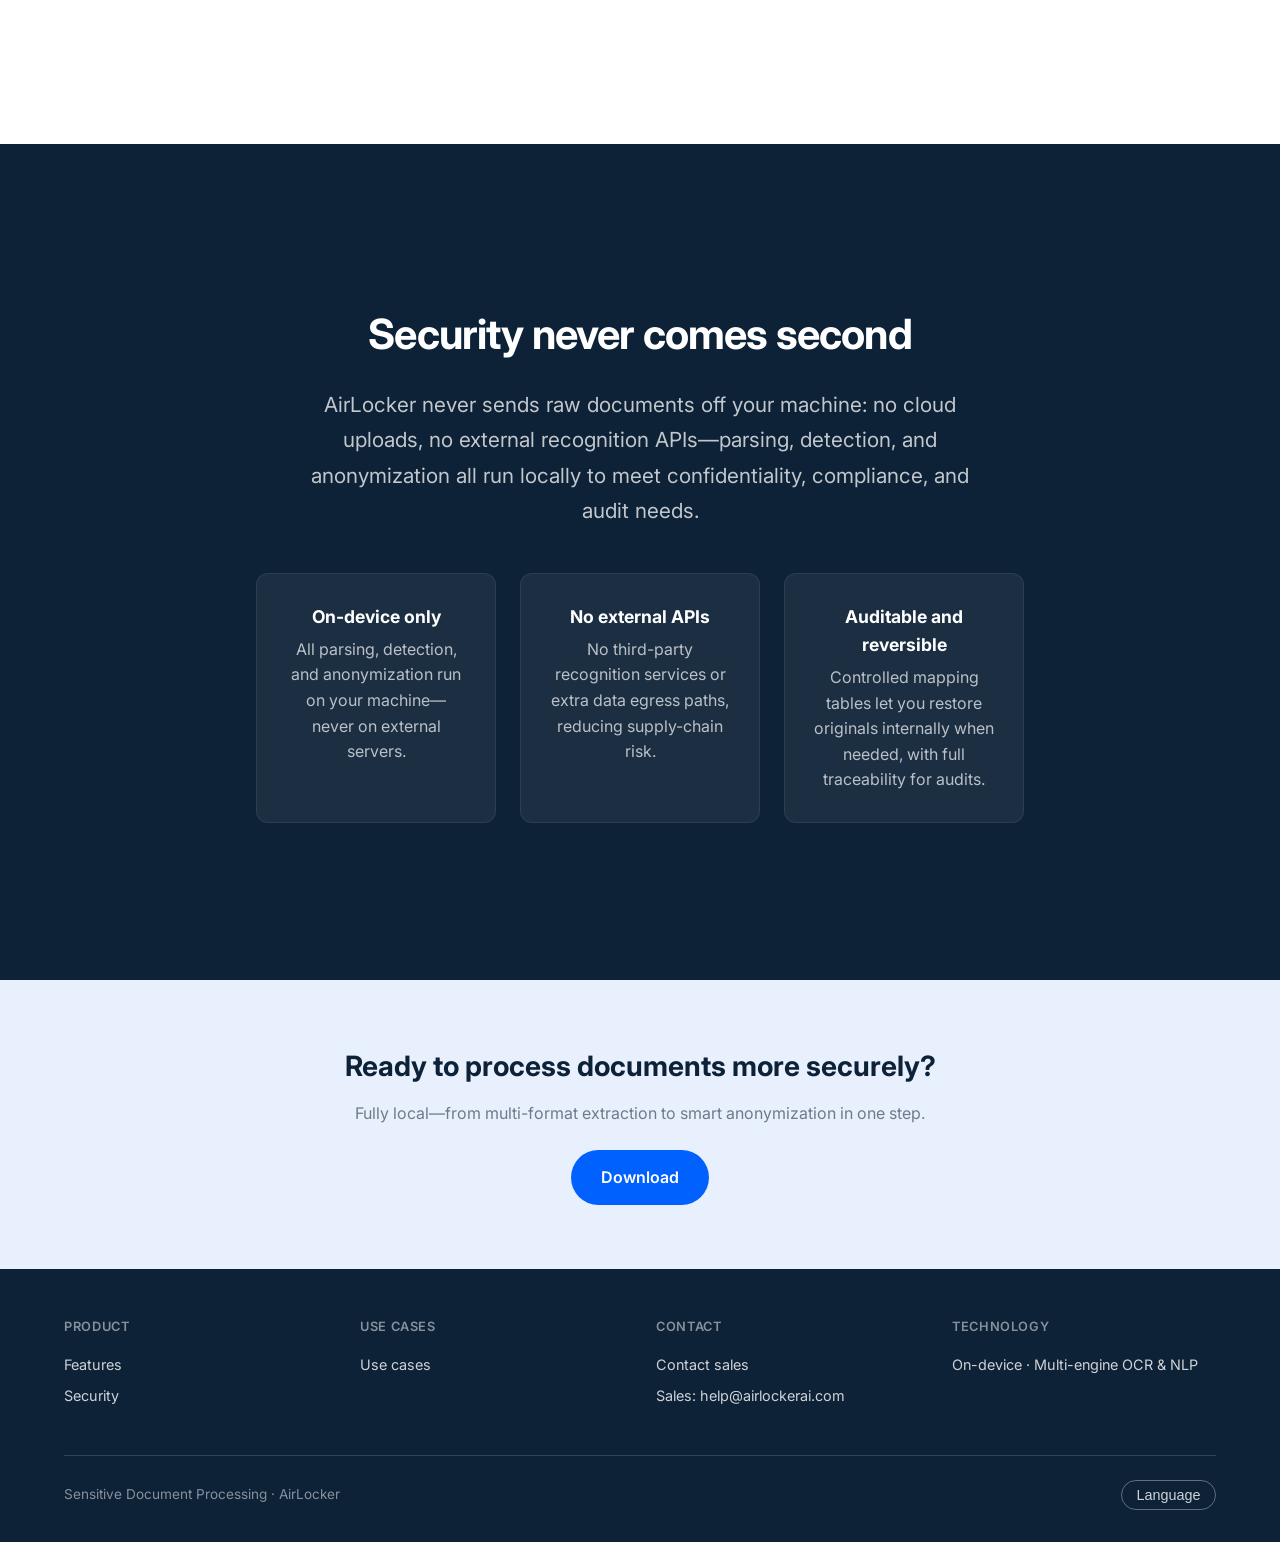
==== commit 0ed99538: "Add sales contact email help@airlockerai.com" ====
--- a/index.html
+++ b/index.html
@@ -3,8 +3,8 @@
 <head>
   <meta charset="UTF-8" />
   <meta name="viewport" content="width=device-width, initial-scale=1.0" />
-  <title>AirLocker | 在交给 AI 之前，先准备好你的文件</title>
-  <meta name="description" content="含敏感信息的文档：多格式提取、智能匿名化、纯本地运行。Prepare your files before you trust them to AI." />
+  <title>AirLocker | Lock your documents before AI</title>
+  <meta name="description" content="AirLocker runs locally to extract and anonymize sensitive documents before you send them to large language models or external AI tools." />
   <link rel="preconnect" href="https://fonts.googleapis.com" />
   <link rel="preconnect" href="https://fonts.gstatic.com" crossorigin />
   <link href="https://fonts.googleapis.com/css2?family=Inter:wght@400;500;600;700&family=Noto+Sans+SC:wght@400;500;600;700&display=swap" rel="stylesheet" />
@@ -210,6 +210,8 @@
           <h4 data-en class="hidden">Contact</h4>
           <a href="contact.html" data-zh>联系销售</a>
           <a href="contact.html" data-en class="hidden">Contact sales</a>
+          <a href="mailto:help@airlockerai.com" data-zh>销售邮箱：help@airlockerai.com</a>
+          <a href="mailto:help@airlockerai.com" data-en class="hidden">Sales: help@airlockerai.com</a>
         </div>
         <div class="footer-col">
           <h4 data-zh>技术</h4>
